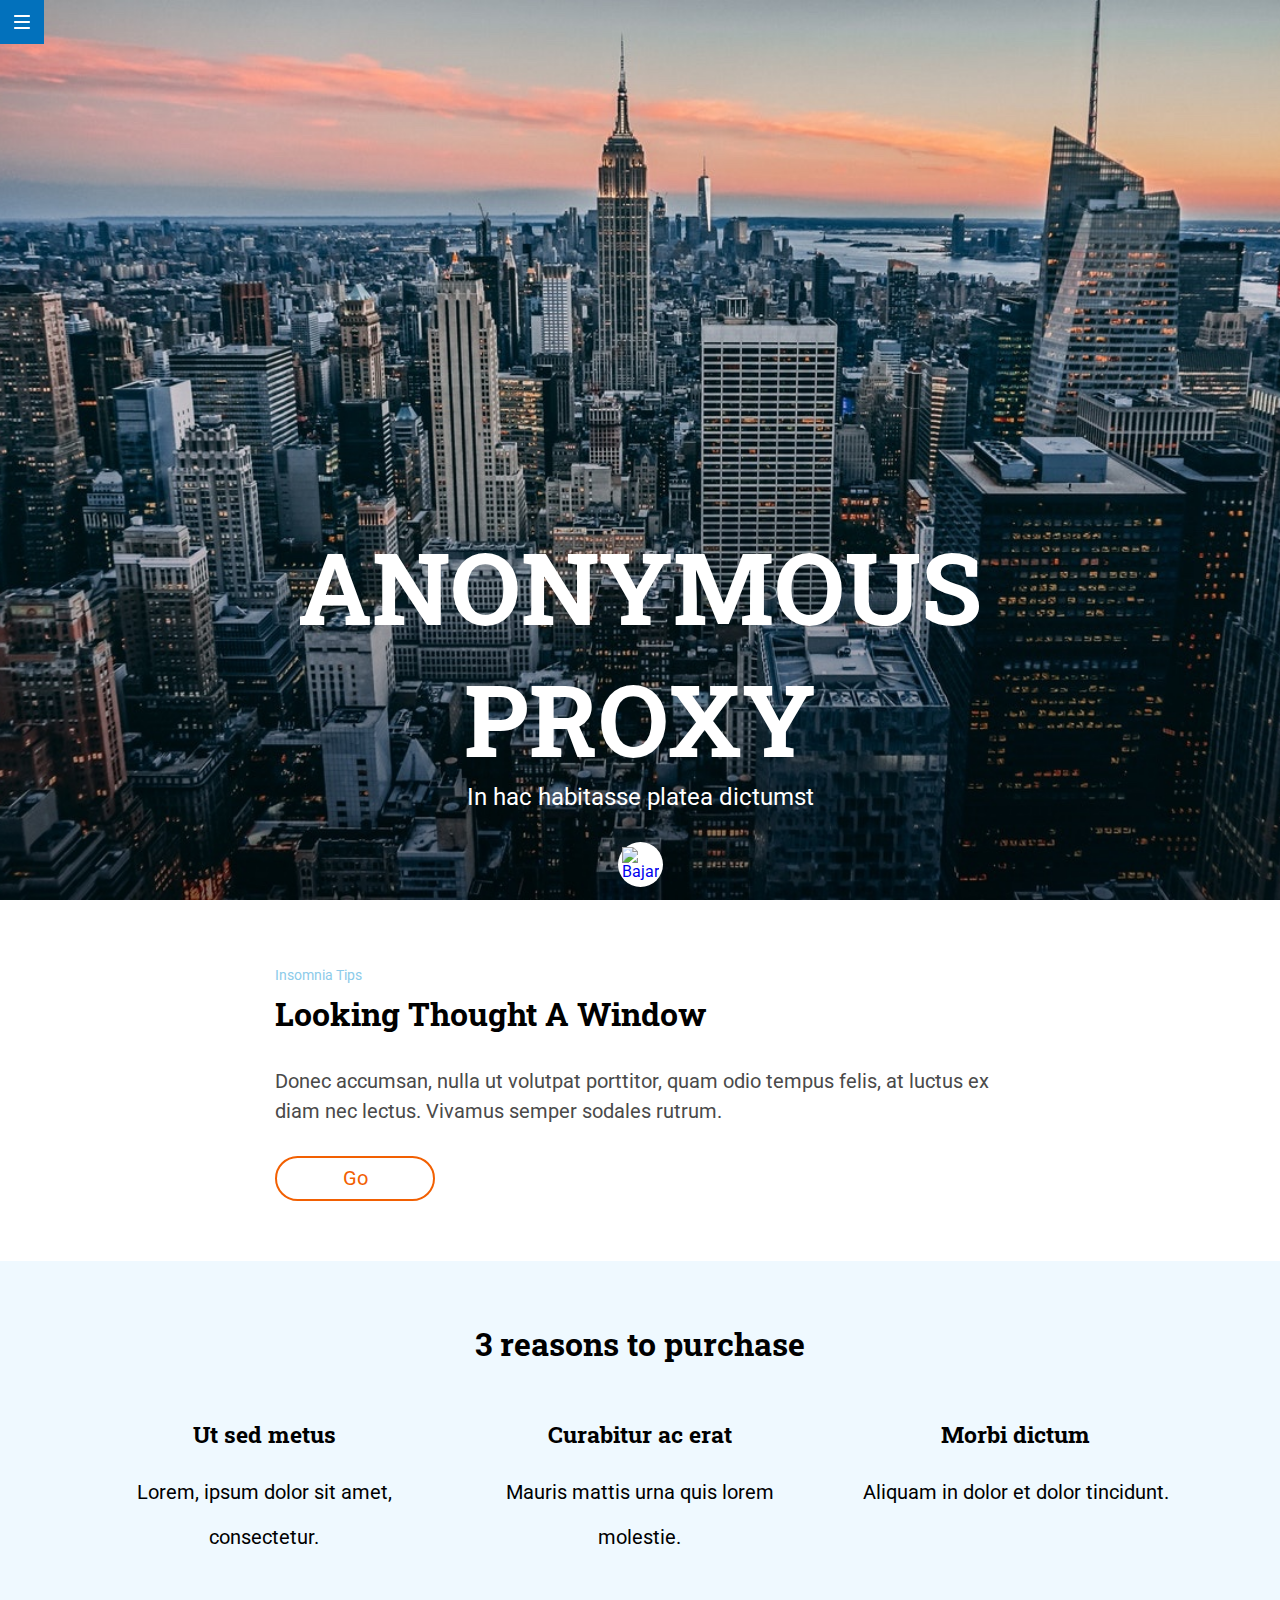
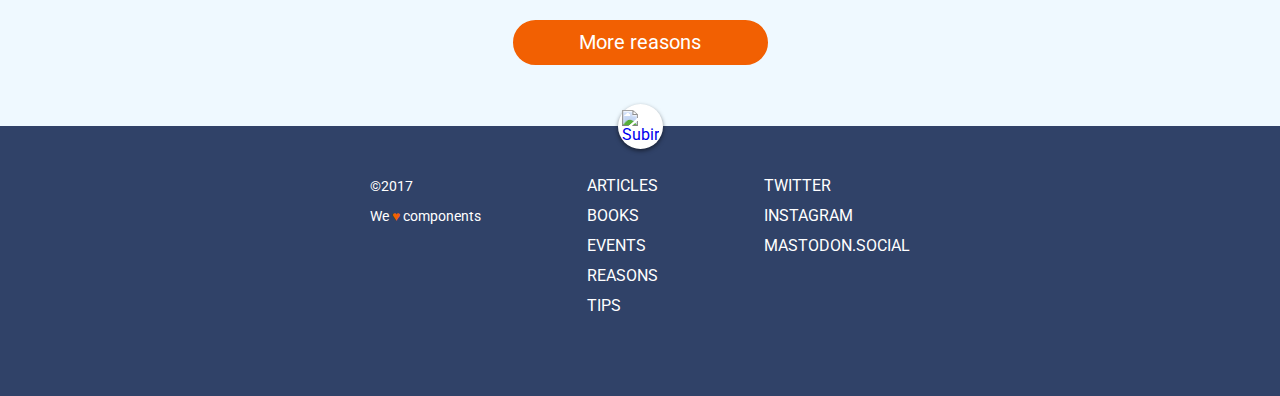
==== docs/index.html @ b826f14f "add docs" ====
<!DOCTYPE html>
<html lang="es">
    
    <head>
        <meta charset="UTF-8" />
        <meta name="viewport" content="width=device-width, initial-scale=1" />
        <title>Anonymous Proxy</title>
        <link href="https://fonts.googleapis.com/css?family=Roboto+Slab:400,700&display=swap"
        rel="stylesheet">
        <link href="https://fonts.googleapis.com/css?family=Roboto:400,700&display=swap"
        rel="stylesheet">
        <link rel="stylesheet" href="./assets/css/main.css" />
    </head>
    
    <body>
        <div class="wrapper">
            <header class="header"></header>
            <div class="hero">
                 <h1 class="hero__title">
        <span>anonymous</span>
        <span>proxy</span>
    </h1>

                <p class="hero__text">In hac habitasse platea dictumst</p>
                <div class="hero__go-down"> <a href="#reason"> <img src="../assets/images/ico-scroll-down.svg" alt="Bajar"> </a>

                </div>
            </div>
            <main class="main">
                <section class="main__first-section">
                    <p class="first-section__subtext">insomnia tips</p>
                     <h2 class="first-section__title">looking thought a window</h2>

                    <p class="first-section__text">Donec accumsan, nulla ut volutpat porttitor, quam odio tempus felis, at
                        luctus ex diam nec lectus. Vivamus semper sodales rutrum.</p>
                    <button class="first-section__btn">Go</button>
                </section>
                <section id="reason" class="main__second-section">
                     <h2 class="second-section__title">3 reasons to purchase</h2>

                    <div class="second-section__list">
                        <ul class="section__grid">
                            <li class="second-section__li item1">
                                 <h3>Ut sed metus</h3>

                                <p>Lorem, ipsum dolor sit amet, consectetur.</p>
                            </li>
                            <li class="second-section__li item2">
                                 <h3>Curabitur ac erat</h3>

                                <p>Mauris mattis urna quis lorem molestie.</p>
                            </li>
                            <li class="second-section__li item3">
                                 <h3>Morbi dictum</h3>

                                <p>Aliquam in dolor et dolor tincidunt.</p>
                            </li>
                        </ul>
                    </div>
                    <button class="second-section__btn transition">More reasons</button>
                </section>
            </main>
            <footer class="footer">
                <div class="footer__btn animation"> <a href="#"><img src="../assets/images/ico-arrow.svg" alt="Subir"></a>

                </div>
                <div class="footer__links">
                    <nav class="footer__pages">
                        <ul>
                            <li><a class="link" href="#">articles</a>

                            </li>
                            <li><a class="link" href="#">books</a>

                            </li>
                            <li><a class="link" href="#">events</a>

                            </li>
                            <li><a class="link" href="#">reasons</a>

                            </li>
                            <li><a class="link" href="#">tips</a>

                            </li>
                        </ul>
                    </nav>
                    <nav class="footer__social">
                        <ul>
                            <li><a class="link" href="https://twitter.com" target="_blank">twitter</a>

                            </li>
                            <li><a class="link" href="https://www.instagram.com/instagram/?hl=es" target="_blank">instagram</a>

                            </li>
                            <li><a class="link" href="https://mastodon.social/about" target="_blank">mastodon.social</a>

                            </li>
                        </ul>
                    </nav>
                    <div class="footer__copy"> <span>©2017</span>

                        <p>We <span class="footer__heart">&hearts;</span> components</p>
                    </div>
                </div>
            </footer>
        </div>
    </body>

</html>
---- docs/assets/css/main.css ----
/*! normalize.css v8.0.1 | MIT License | github.com/necolas/normalize.css */html {line-height: 1.15;-webkit-text-size-adjust: 100%;}body {margin: 0;}main {display: block;}h1 {font-size: 2em;margin: 0.67em 0;}hr {-webkit-box-sizing: content-box;box-sizing: content-box;height: 0;overflow: visible;}pre {font-family: monospace, monospace;font-size: 1em;}a {background-color: transparent;text-decoration: none;}abbr[title] {border-bottom: none;text-decoration: underline;-webkit-text-decoration: underline dotted;text-decoration: underline dotted;}b,strong {font-weight: bolder;}code,kbd,samp {font-family: monospace, monospace;font-size: 1em;}small {font-size: 80%;}sub,sup {font-size: 75%;line-height: 0;position: relative;vertical-align: baseline;}sub {bottom: -0.25em;}sup {top: -0.5em;}img {border-style: none;}button,input,optgroup,select,textarea {font-family: inherit;font-size: 100%;line-height: 1.15;margin: 0;}button,input {overflow: visible;}button,select {text-transform: none;}button,[type="button"],[type="reset"],[type="submit"] {-webkit-appearance: button;}button::-moz-focus-inner,[type="button"]::-moz-focus-inner,[type="reset"]::-moz-focus-inner,[type="submit"]::-moz-focus-inner {border-style: none;padding: 0;}button:-moz-focusring,[type="button"]:-moz-focusring,[type="reset"]:-moz-focusring,[type="submit"]:-moz-focusring {outline: 1px dotted ButtonText;}fieldset {padding: 0.35em 0.75em 0.625em;}legend {-webkit-box-sizing: border-box;box-sizing: border-box;color: inherit;display: table;max-width: 100%;padding: 0;white-space: normal;}progress {vertical-align: baseline;}textarea {overflow: auto;}[type="checkbox"],[type="radio"] {-webkit-box-sizing: border-box;box-sizing: border-box;padding: 0;}[type="number"]::-webkit-inner-spin-button,[type="number"]::-webkit-outer-spin-button {height: auto;}[type="search"] {-webkit-appearance: textfield;outline-offset: -2px;}[type="search"]::-webkit-search-decoration {-webkit-appearance: none;}::-webkit-file-upload-button {-webkit-appearance: button;font: inherit;}details {display: block;}summary {display: list-item;}template {display: none;}[hidden] {display: none;}* {-webkit-box-sizing: border-box;box-sizing: border-box;}ul {padding: 0;margin: 0;list-style-type: none;}html {font-size: 16px;font-family: "Roboto",sans-serif;}.wrapper {width: 100%;height: 100%;}.header {background: url(../images/ico-menu.svg) no-repeat center;background-color: #0271bc;height: 44px;width: 44px;position: fixed;}.main__first-section {padding-left: 15px;padding-right: 15px;line-height: 30px;padding-bottom: 45px;padding-top: 30px;margin: 0 auto;}.main__first-section .first-section__subtext {color: #8ccbea;font-size: 0.875rem;margin-bottom: 1px;margin-top: 0;text-transform: capitalize;}.main__first-section .first-section__title {text-transform: capitalize;font-family: "Roboto Slab",serif;font-size: 1.5rem;margin-top: 0;margin-bottom: 15px;}.main__first-section .first-section__text {color: #4a4a4a;font-size: 1.125rem;margin-top: 0;margin-bottom: 30px;}.main__second-section {margin: 0 auto;background-color: #eff9ff;padding-right: 15px;padding-left: 15px;padding-top: 30px;padding-bottom: 60px;text-align: center;line-height: 1.875rem;}.main__second-section .second-section__title {margin-top: 0;margin-bottom: 45px;font-size: 1.5rem;font-family: "Roboto Slab",serif;}.second-section__list {font-size: 1.125rem;margin-bottom: 45px;}.second-section__list h3 {font-family: "Roboto Slab",serif;margin: 0;}.second-section__list p {margin-top: 0;margin-bottom: 0;}.section__grid {display: grid;-webkit-box-pack: center;-ms-flex-pack: center;justify-content: center;grid-template-columns: 1fr 180px 1fr;grid-template-rows: 1fr 1fr 1fr;margin: 0 auto;row-gap: 45px;}.section__grid .item1 {grid-column: 2/3;grid-row: 1/2;}.section__grid .item2 {grid-column: 2/3;grid-row: 2/3;}.section__grid .item3 {grid-column: 2/3;grid-row: 3/4;}.footer {background-color: #304268;color: #fff;padding-top: 60px;padding-bottom: 45px;padding-left: 15px;padding-right: 15px;margin: 0 auto;position: relative;display: -webkit-box;display: -ms-flexbox;display: flex;-webkit-box-pack: center;-ms-flex-pack: center;justify-content: center;}.footer .footer__btn {background-color: #fff;-webkit-box-shadow: 0 2px 4px 0 rgba(0,0,0,0.5);box-shadow: 0 2px 4px 0 rgba(0,0,0,0.5);width: 45px;height: 45px;border-radius: 50%;position: absolute;top: -5%;text-align: center;}.footer .footer__btn a {width: 45px;height: 45px;padding: 10px;display: -webkit-box;display: -ms-flexbox;display: flex;-webkit-box-pack: center;-ms-flex-pack: center;justify-content: center;-webkit-box-align: center;-ms-flex-align: center;align-items: center;}.footer__links {display: -webkit-box;display: -ms-flexbox;display: flex;-webkit-box-orient: vertical;-webkit-box-direction: normal;-ms-flex-direction: column;flex-direction: column;-webkit-box-pack: center;-ms-flex-pack: center;justify-content: center;-webkit-box-align: center;-ms-flex-align: center;align-items: center;text-align: center;line-height: 1.875rem;width: 100%;}.footer__links .link {text-transform: uppercase;color: #fff;}.footer__links .link:hover {color: #f26002;}.footer__links .footer__pages {margin-bottom: 30px;}.footer__links .footer__social {margin-bottom: 30px;}.footer__links .footer__copy {font-size: 0.878rem;}.footer__links .footer__copy p {margin: 0;}.footer__links .footer__copy .footer__heart {color: #f26002;}.animation {-webkit-animation-name: go-up;animation-name: go-up;-webkit-animation-duration: 4s;animation-duration: 4s;-webkit-animation-direction: normal;animation-direction: normal;-webkit-animation-iteration-count: infinite;animation-iteration-count: infinite;-webkit-animation-timing-function: cubic-bezier(0.215, 0.61, 0.355, 1);animation-timing-function: cubic-bezier(0.215, 0.61, 0.355, 1);}.first-section__btn {height: 45px;width: 76px;background-color: #fff;border: 2px solid #f26002;border-radius: 22.5px;color: #f26002;font-size: 1.25rem;margin: 0;cursor: pointer;}.first-section__btn:hover {-webkit-transform: scale(1.5);transform: scale(1.5);background-color: #f26002;color: #fff;}.second-section__btn {height: 45px;width: 184px;font-size: 1.25rem;background-color: #f26002;border: 2px solid #f26002;color: #fff;border-radius: 22.5px;cursor: pointer;}.transition:hover {-webkit-transition: width 1s, height 1s, margin 1s;transition: width 1s, height 1s, margin 1s;width: 50%;height: 60px;margin: 0 auto;}.hero {width: 100%;height: 100vh;background: url(../images/cover.jpg) no-repeat center;background-size: cover;display: -webkit-box;display: -ms-flexbox;display: flex;-webkit-box-orient: vertical;-webkit-box-direction: normal;-ms-flex-direction: column;flex-direction: column;-webkit-box-pack: end;-ms-flex-pack: end;justify-content: flex-end;-webkit-box-align: center;-ms-flex-align: center;align-items: center;margin: 0 auto;color: #fff;}.hero .hero__title {text-transform: uppercase;font-family: "Roboto Slab",serif;font-size: 2.625rem;text-align: center;margin-top: 0;margin-bottom: 10px;display: -webkit-box;display: -ms-flexbox;display: flex;-webkit-box-orient: vertical;-webkit-box-direction: normal;-ms-flex-direction: column;flex-direction: column;-webkit-box-pack: center;-ms-flex-pack: center;justify-content: center;}.hero .hero__text {font-size: 1rem;margin-bottom: 45px;margin-top: 0;}.hero .hero__go-down {background-color: #fff;height: 45px;width: 45px;border-radius: 50%;margin-bottom: 53px;}.hero .hero__go-down a {width: 45px;height: 45px;padding: 10px;display: -webkit-box;display: -ms-flexbox;display: flex;-webkit-box-pack: center;-ms-flex-pack: center;justify-content: center;-webkit-box-align: center;-ms-flex-align: center;align-items: center;}.hero .hero__go-down:hover {-webkit-transform: perspective(400px) translateZ(150px) rotate(160deg);transform: perspective(400px) translateZ(150px) rotate(160deg);-webkit-box-shadow: 0px 0px 2px 2px #f1a767;box-shadow: 0px 0px 2px 2px #f1a767;}@media all and (min-width: 768px) {.main__first-section {padding-left: 39px;padding-right: 39px;max-width: 730px;}.main__first-section .first-section__title {font-size: 1.625rem;margin-bottom: 30px;line-height: 45px;}.main__first-section .first-section__text {font-size: 1.25rem;}.main__second-section {line-height: 2.813rem;padding-right: 39px;padding-left: 39px;}.main__second-section .second-section__title {font-size: 1.625rem;}.second-section__list {font-size: 1.25rem;margin-bottom: 60px;}.second-section__list h3 {margin-bottom: 14px;}.section__grid {max-width: 688px;grid-template-columns: 1fr 1fr 1fr;grid-template-rows: 1fr;-webkit-column-gap: 27.7px;column-gap: 27.7px;}.section__grid .item1 {grid-column: 1/2;grid-row: 1/2;}.section__grid .item2 {grid-column: 2/3;grid-row: 1/2;}.section__grid .item3 {grid-column: 3/4;grid-row: 1/2;}.footer {padding-left: 39px;padding-right: 39px;padding-top: 45px;}.footer .footer__btn {top: -8%;}.footer__links {text-align: left;-webkit-box-orient: horizontal;-webkit-box-direction: reverse;-ms-flex-direction: row-reverse;flex-direction: row-reverse;-webkit-box-pack: justify;-ms-flex-pack: justify;justify-content: space-between;-webkit-box-align: start;-ms-flex-align: start;align-items: flex-start;text-align: baseline;}.footer__links .footer__pages {-webkit-box-ordinal-group: 3;-ms-flex-order: 2;order: 2;}.footer__links .footer__social {-webkit-box-ordinal-group: 2;-ms-flex-order: 1;order: 1;}.footer__links .footer__copy {-webkit-box-ordinal-group: 4;-ms-flex-order: 3;order: 3;}.first-section__btn {width: 91px;}.second-section__btn {width: 210px;}.hero .hero__title {font-size: 5rem;margin-bottom: 20px;line-height: 6.625rem;}.hero .hero__text {font-size: 1.5rem;margin-bottom: 30px;}.hero .hero__go-down {margin-bottom: 45px;}}@media all and (min-width: 1280px) {.main__first-section {padding-bottom: 60px;padding-left: 0;padding-right: 0;padding-top: 60px;}.main__first-section .first-section__title {font-size: 2rem;}.main__second-section {padding-top: 60px;padding-right: 85px;padding-left: 85px;}.main__second-section .second-section__title {font-size: 2rem;}.section__grid {max-width: 1100px;}.footer {padding-left: 0;padding-right: 0;}.footer__links {padding-left: 0;padding-right: 0;max-width: 540px;}.first-section__btn {width: 160px;}.second-section__btn {width: 255px;}.hero .hero__title {font-size: 6.25rem;margin-bottom: 0;line-height: 8.25rem;}.hero .hero__go-down {margin-bottom: 13px;}}@-webkit-keyframes go-up {from {opacity: 0;-webkit-transform: translate3d(0, 40px, 0);transform: translate3d(0, 40px, 0);}60% {opacity: 1;-webkit-transform: translate3d(0, -20px, 0);transform: translate3d(0, -20px, 0);}75% {-webkit-transform: translate3d(0, 10px, 0);transform: translate3d(0, 10px, 0);}90% {-webkit-transform: translate3d(0, -5px, 0);transform: translate3d(0, -5px, 0);}to {-webkit-transform: translate3d(0, 0, 0);transform: translate3d(0, 0, 0);}}@keyframes go-up {from {opacity: 0;-webkit-transform: translate3d(0, 40px, 0);transform: translate3d(0, 40px, 0);}60% {opacity: 1;-webkit-transform: translate3d(0, -20px, 0);transform: translate3d(0, -20px, 0);}75% {-webkit-transform: translate3d(0, 10px, 0);transform: translate3d(0, 10px, 0);}90% {-webkit-transform: translate3d(0, -5px, 0);transform: translate3d(0, -5px, 0);}to {-webkit-transform: translate3d(0, 0, 0);transform: translate3d(0, 0, 0);}}
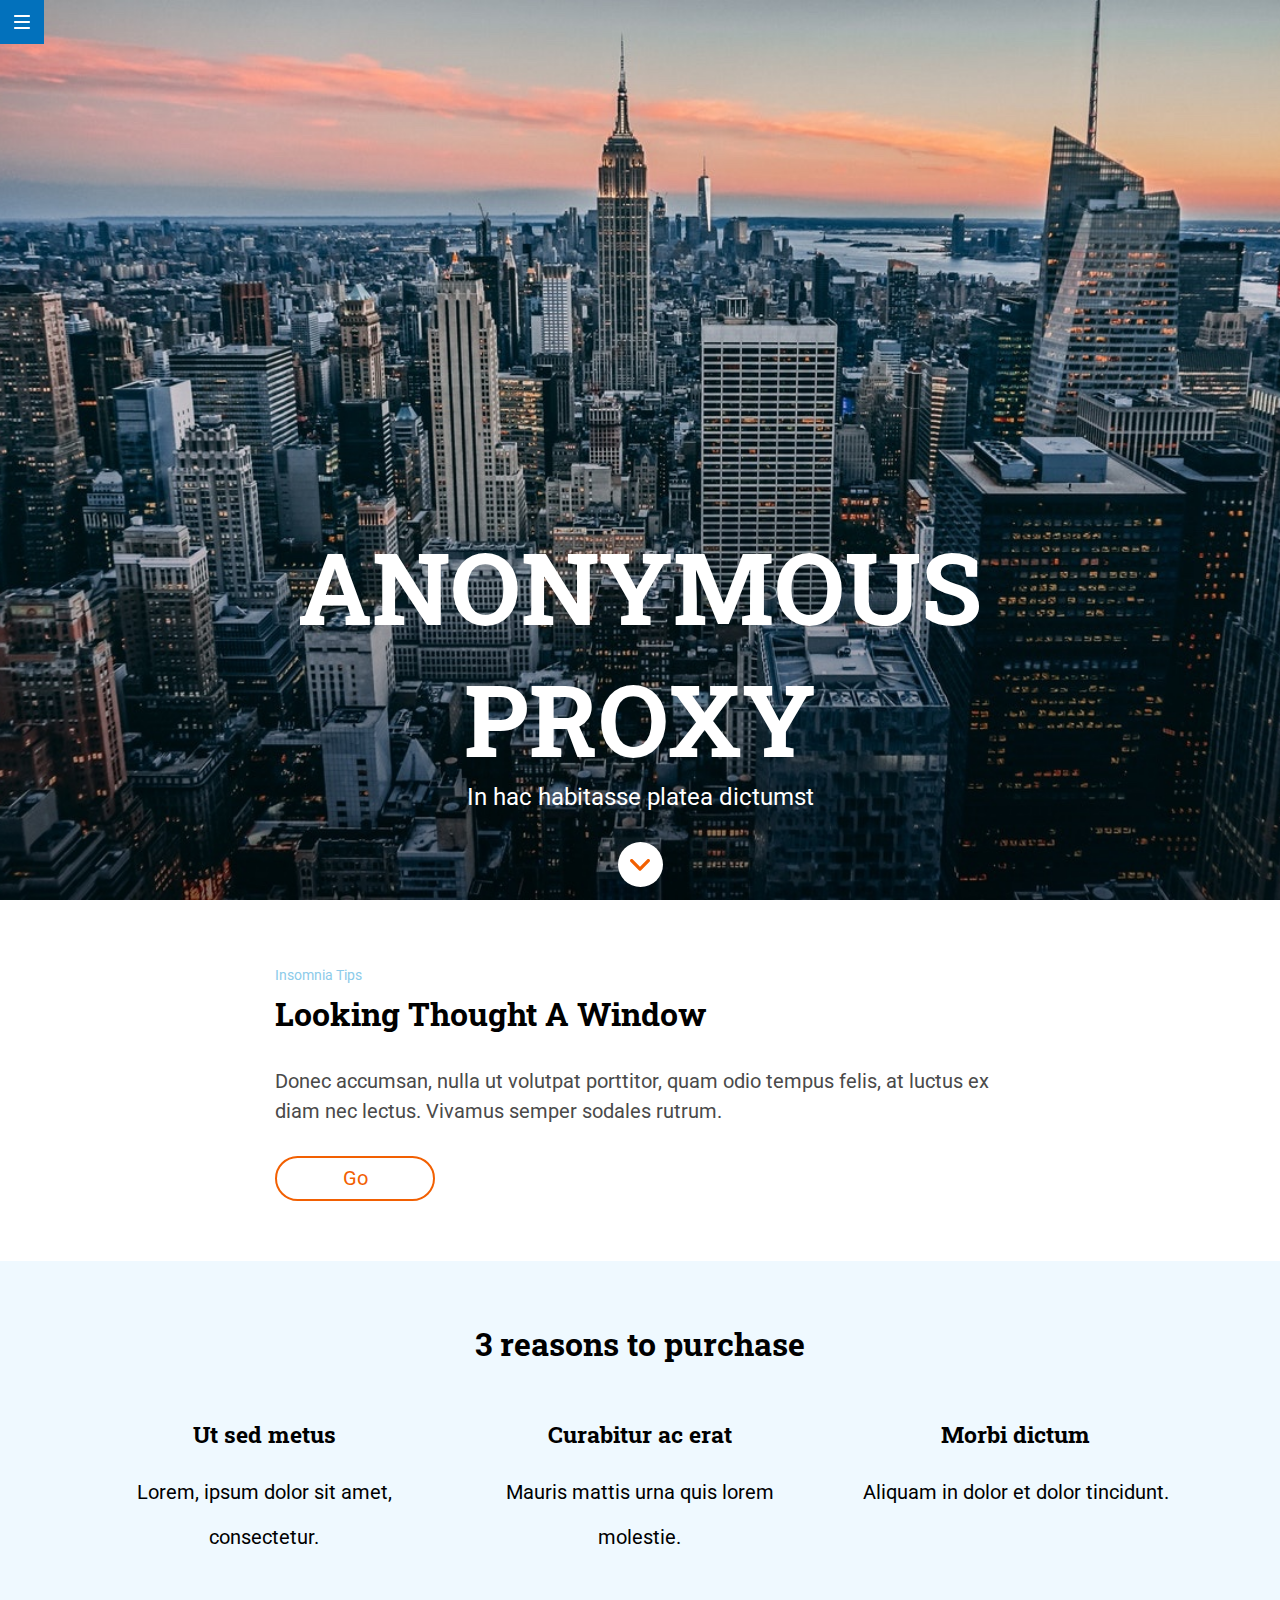
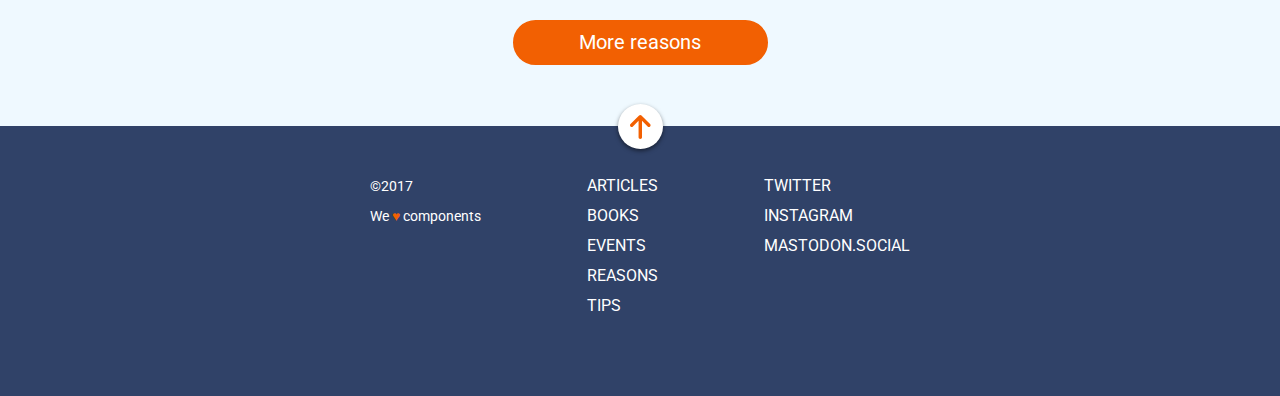
==== commit 4662d157: "add links" ====
--- a/docs/index.html
+++ b/docs/index.html
@@ -22,7 +22,7 @@
     </h1>
 
                 <p class="hero__text">In hac habitasse platea dictumst</p>
-                <div class="hero__go-down"> <a href="#reason"> <img src="../assets/images/ico-scroll-down.svg" alt="Bajar"> </a>
+                <div class="hero__go-down"> <a href="#reason"> <img src="./assets/images/ico-scroll-down.svg" alt="Bajar"> </a>
 
                 </div>
             </div>
@@ -61,7 +61,7 @@
                 </section>
             </main>
             <footer class="footer">
-                <div class="footer__btn animation"> <a href="#"><img src="../assets/images/ico-arrow.svg" alt="Subir"></a>
+                <div class="footer__btn animation"> <a href="#"><img src="./assets/images/ico-arrow.svg" alt="Subir"></a>
 
                 </div>
                 <div class="footer__links">
